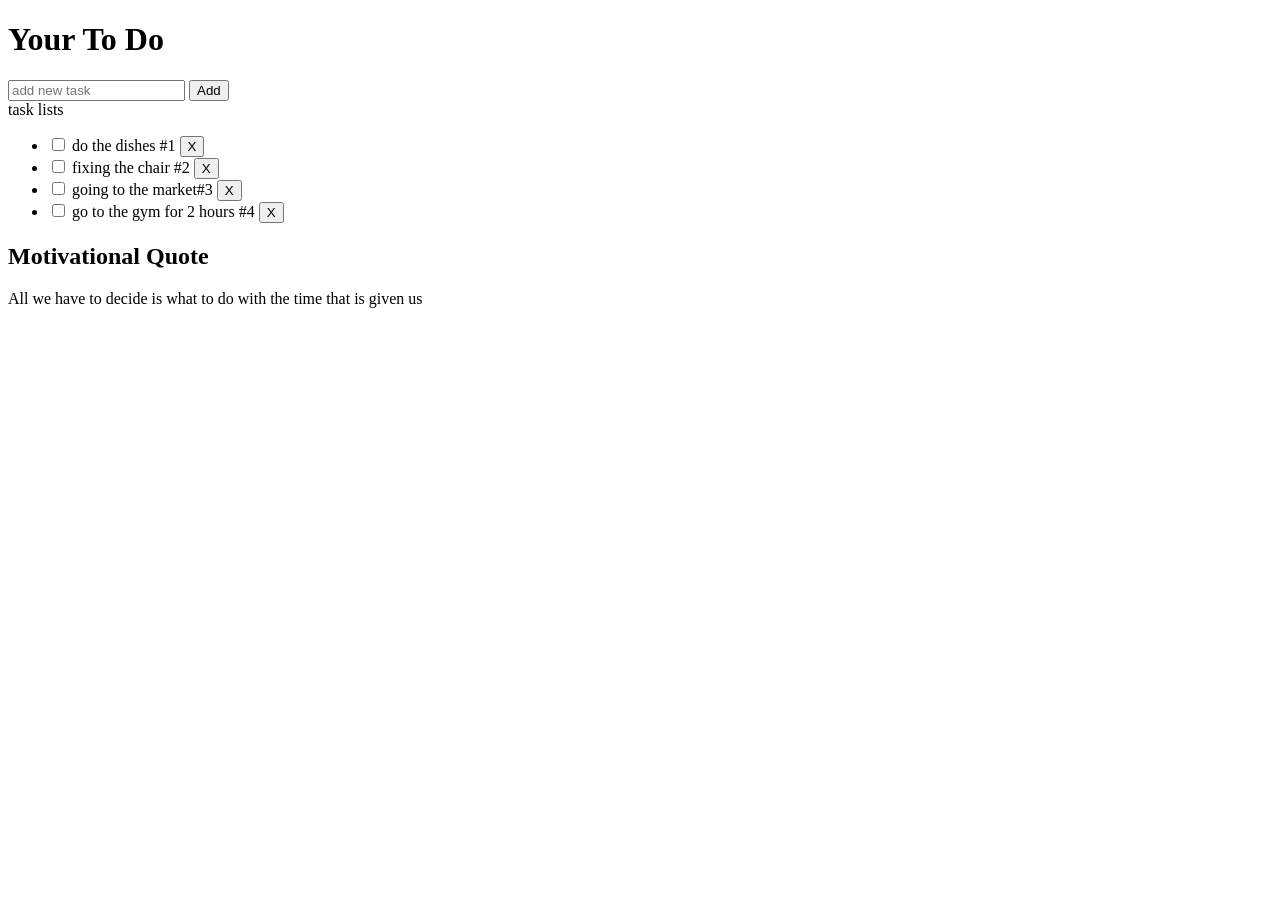
==== index.html @ dfe31a6e "the html part is doing good we will go for the css part after this" ====
<!DOCTYPE html>
<html lang="en">
<head>
    <meta charset="UTF-8">
    <meta name="viewport" content="width=device-width, initial-scale=1.0">
    <title>To-Do List</title>
    <link href="style.css" rel="stylesheet"/>
</head>
<body>
<main class="todo-card">
<h1>Your To Do</h1>
<!-- this one is for the form start -->
 <section class="add-task">
     <input 
     type="text"
     id="task-input"
     placeholder="add new task"
     aria-label="Add new task"
     >
     <button id="the-add-task-btn" type="button">Add</button>
 </section>
 task lists
  <section class="task-list">
    <ul class = "task-list">
    <li class= "T-item" data-id="1" >
        <input  type="checkbox"   class="task-check" >
        <span class="task-text">do the dishes #1</span>
        <button class="delete-btn" type="button" aria-label="Delete task">X</button>
    </li>
    <li class= "T-item" data-id="2" >
        <input  type="checkbox"   class="task-check" >
        <span class="task-text">fixing the chair #2</span>
        <button class="delete-btn" type="button" aria-label="Delete task">X</button>
    </li>
    <li class= "T-item" data-id="3" >
        <input  type="checkbox"   class="task-check" >
        <span class="task-text">going to the market#3</span>
        <button class="delete-btn" type="button" aria-label="Delete task">X</button>
    </li>
    <li class= "T-item" data-id="4" >
        <input  type="checkbox"   class="task-check" >
        <span class="task-text">go to the gym for 2 hours #4</span>
        <button class="delete-btn" type="button" aria-label="Delete task">X</button>
    </li>
    </ul>                                                            
  </section>
  <!-- the inspiration -->
   <aside class="quote-box">
    <h2>Motivational Quote</h2>
    <p id="quote">All we have to decide is what to do with the time that is given us</p>
   </aside>
</main>

</html>
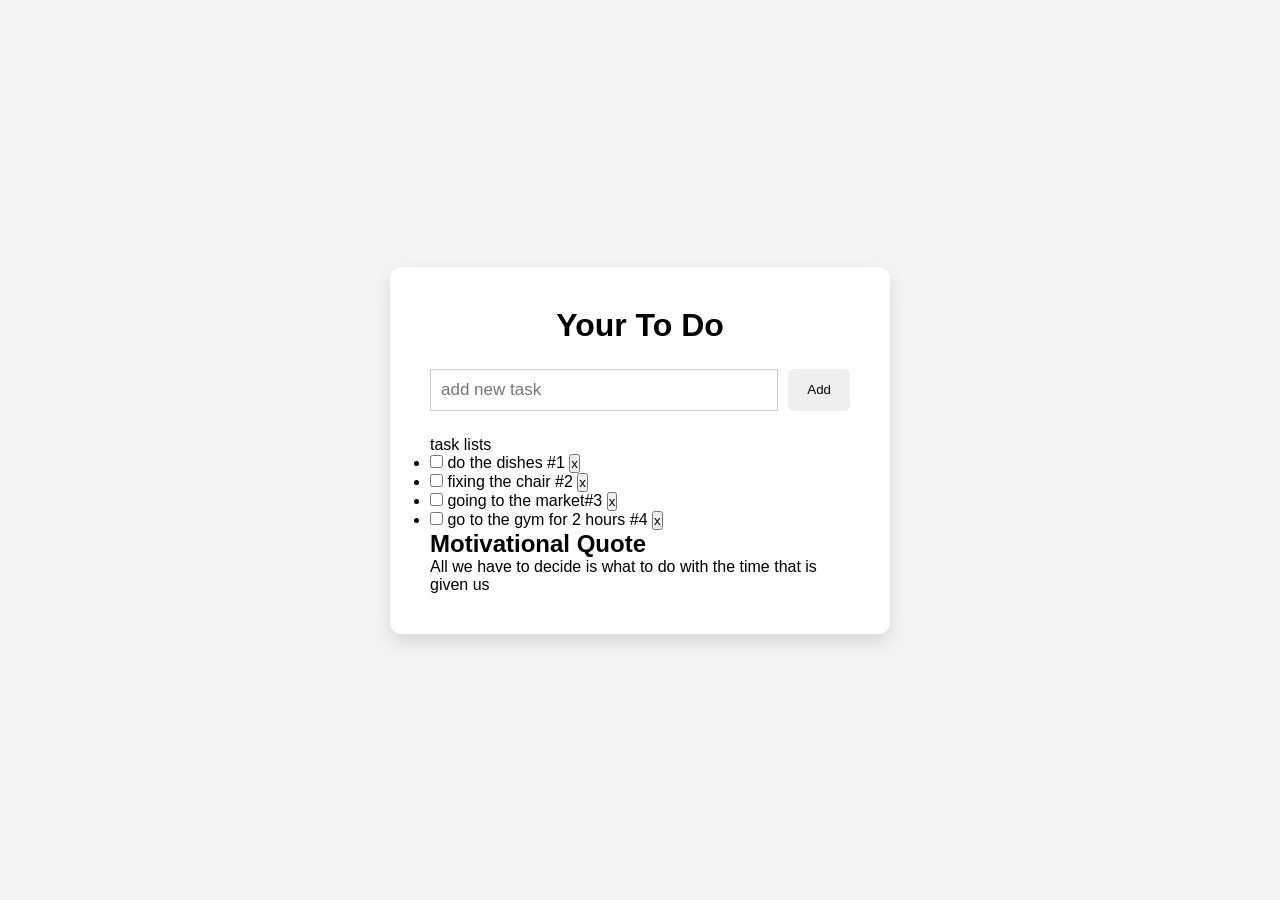
==== commit 4875a0f4: "styling the todo list" ====
--- a/index.html
+++ b/index.html
@@ -25,22 +25,22 @@
     <li class= "T-item" data-id="1" >
         <input  type="checkbox"   class="task-check" >
         <span class="task-text">do the dishes #1</span>
-        <button class="delete-btn" type="button" aria-label="Delete task">X</button>
+        <button class="delete-btn" type="button" aria-label="Delete task">x</button>
     </li>
     <li class= "T-item" data-id="2" >
         <input  type="checkbox"   class="task-check" >
         <span class="task-text">fixing the chair #2</span>
-        <button class="delete-btn" type="button" aria-label="Delete task">X</button>
+        <button class="delete-btn" type="button" aria-label="Delete task">x</button>
     </li>
     <li class= "T-item" data-id="3" >
         <input  type="checkbox"   class="task-check" >
         <span class="task-text">going to the market#3</span>
-        <button class="delete-btn" type="button" aria-label="Delete task">X</button>
+        <button class="delete-btn" type="button" aria-label="Delete task">x</button>
     </li>
     <li class= "T-item" data-id="4" >
         <input  type="checkbox"   class="task-check" >
         <span class="task-text">go to the gym for 2 hours #4</span>
-        <button class="delete-btn" type="button" aria-label="Delete task">X</button>
+        <button class="delete-btn" type="button" aria-label="Delete task">x</button>
     </li>
     </ul>                                                            
   </section>
@@ -48,7 +48,8 @@
    <aside class="quote-box">
     <h2>Motivational Quote</h2>
     <p id="quote">All we have to decide is what to do with the time that is given us</p>
-   </aside>
+   
+</aside>
 </main>
 
 </html>
--- a/style.css
+++ b/style.css
@@ -0,0 +1,60 @@
+
+* {
+    margin: 0;
+    padding: 0;
+   box-sizing:border-box;
+}
+
+
+
+body {
+    font-family: Arial, Helvetica, sans-serif;
+    background-color: #f4f4f4;
+
+    display: flex;
+    justify-content: center;
+    align-items:center;
+    min-height: 100vh;
+}
+
+/* // Main Card */
+
+
+.todo-card {
+    width:500px;
+    background-color:white;
+    padding: 2.5rem;
+    border-radius: 12px;
+    box-shadow: 0 8px 20px rgba(0, 0, 0, 0.12);
+}
+
+.todo-card h1 {
+    text-align: center;
+    margin-bottom:25px;
+}
+
+/* Input Section */
+
+.add-task {
+    display: flex;
+    gap: 10px;
+
+      margin-bottom:25px;
+    
+}
+
+.add-task input {
+   flex:1;
+   padding:10px;
+   border: 1px solid #ccc;
+   font-size: 17px;
+}
+
+.add-task button {
+padding: 10px 19px;
+border: none;
+border-radius: 6px;
+cursor: pointer;
+}
+
+
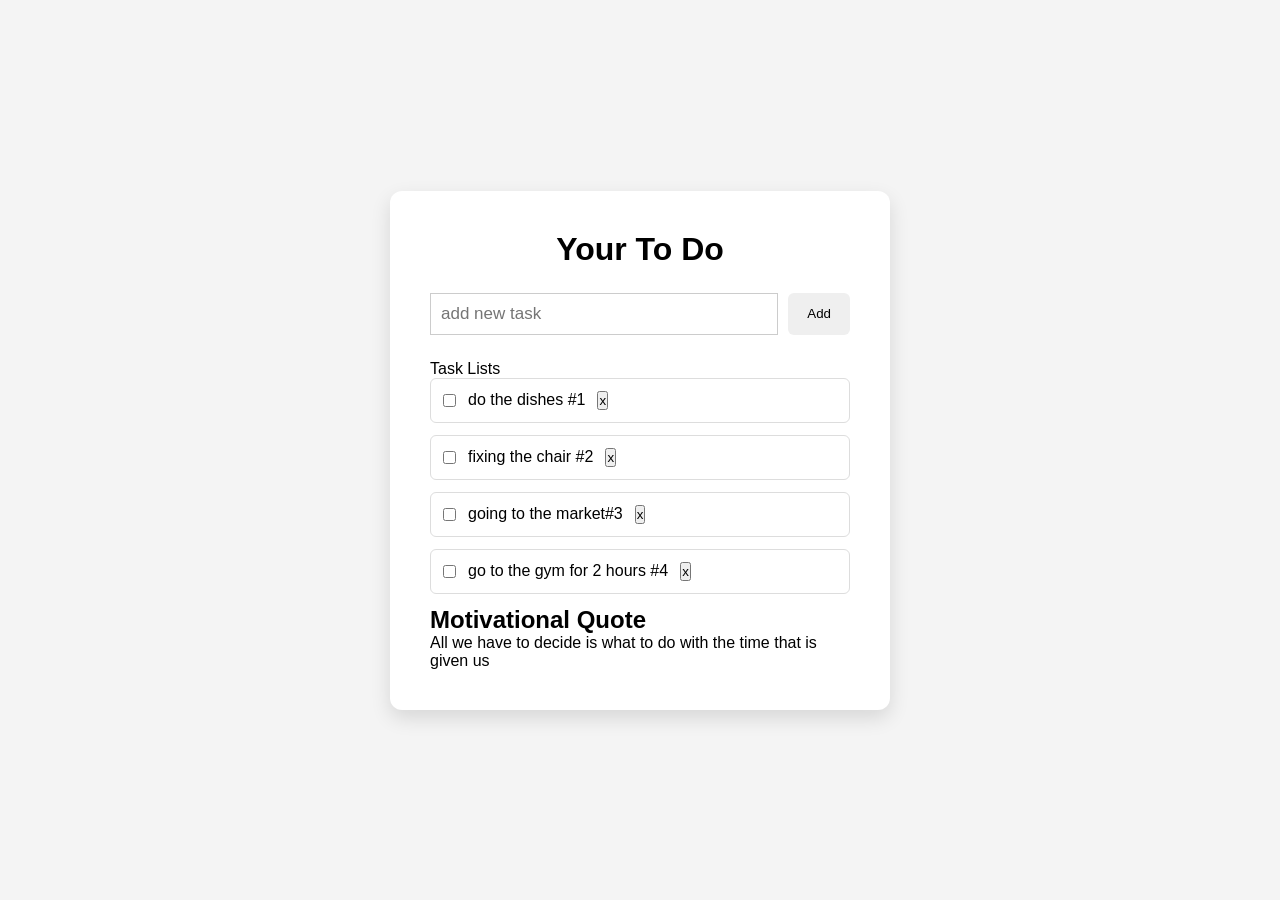
==== commit 3a36265b: "styling" ====
--- a/index.html
+++ b/index.html
@@ -19,7 +19,7 @@
      >
      <button id="the-add-task-btn" type="button">Add</button>
  </section>
- task lists
+ Task Lists
   <section class="task-list">
     <ul class = "task-list">
     <li class= "T-item" data-id="1" >
--- a/style.css
+++ b/style.css
@@ -57,4 +57,22 @@
 cursor: pointer;
 }
 
+/* ==========================
+   Task List
+========================== */
 
+.task-list {
+    list-style: none;
+}
+
+.T-item {
+    display: flex;
+    align-items: center;
+    gap: 12px;
+    padding: 12px;
+    margin-bottom: 12px;
+     
+    border: 1px solid #ddd;
+    border-radius: 6px;
+
+
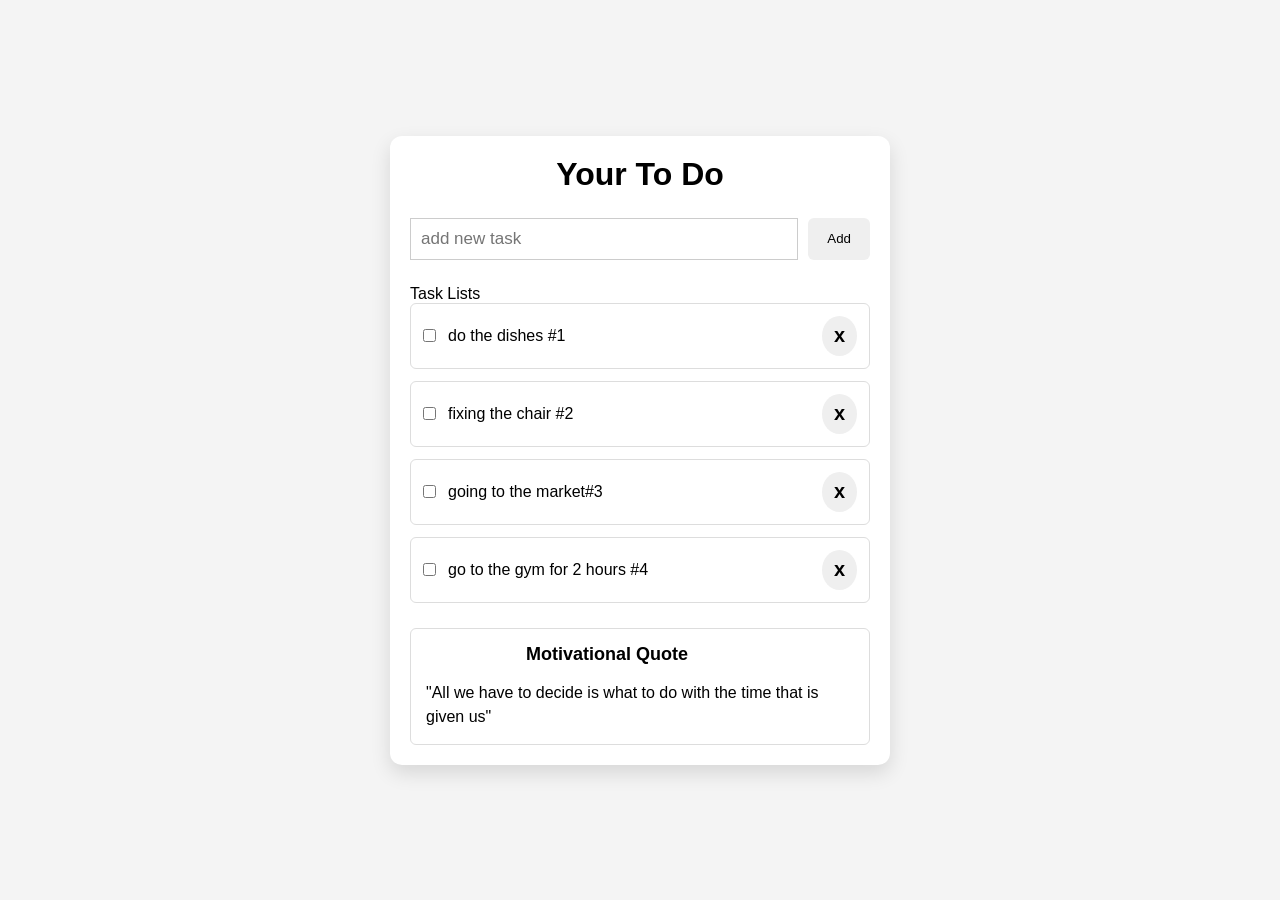
==== commit e732777a: "commiting the styling" ====
--- a/index.html
+++ b/index.html
@@ -46,8 +46,8 @@
   </section>
   <!-- the inspiration -->
    <aside class="quote-box">
-    <h2>Motivational Quote</h2>
-    <p id="quote">All we have to decide is what to do with the time that is given us</p>
+    <h2 class="quote">Motivational Quote</h2>
+    <p id="quote">"All we have to decide is what to do with the time that is given us"</p>
    
 </aside>
 </main>
--- a/style.css
+++ b/style.css
@@ -23,7 +23,7 @@
 .todo-card {
     width:500px;
     background-color:white;
-    padding: 2.5rem;
+    padding: 20px;
     border-radius: 12px;
     box-shadow: 0 8px 20px rgba(0, 0, 0, 0.12);
 }
@@ -75,4 +75,45 @@
     border: 1px solid #ddd;
     border-radius: 6px;
 
+}
 
+.task-text {
+    flex: 1;
+}
+
+/* Delete Button */
+
+.delete-btn {
+    width: 35px;
+    height: 40px;
+    font-size: 20px;
+    
+    font-weight: bold;
+    border: none;
+    border-radius: 50%;
+    cursor: pointer;
+}
+
+/* ==========================
+   Quote Box
+========================== */
+
+.quote-box {
+    margin-top:25px;
+    padding: 15px;
+    border:1px solid #ddd;
+    border-radius: 6px;
+}
+.quote{
+    margin-left: 100px;
+}
+
+.quote-box h2 {
+    font-size: 18px;
+    margin-bottom: 16px;
+
+}
+
+.quote-box p {
+    line-height: 1.5;
+}
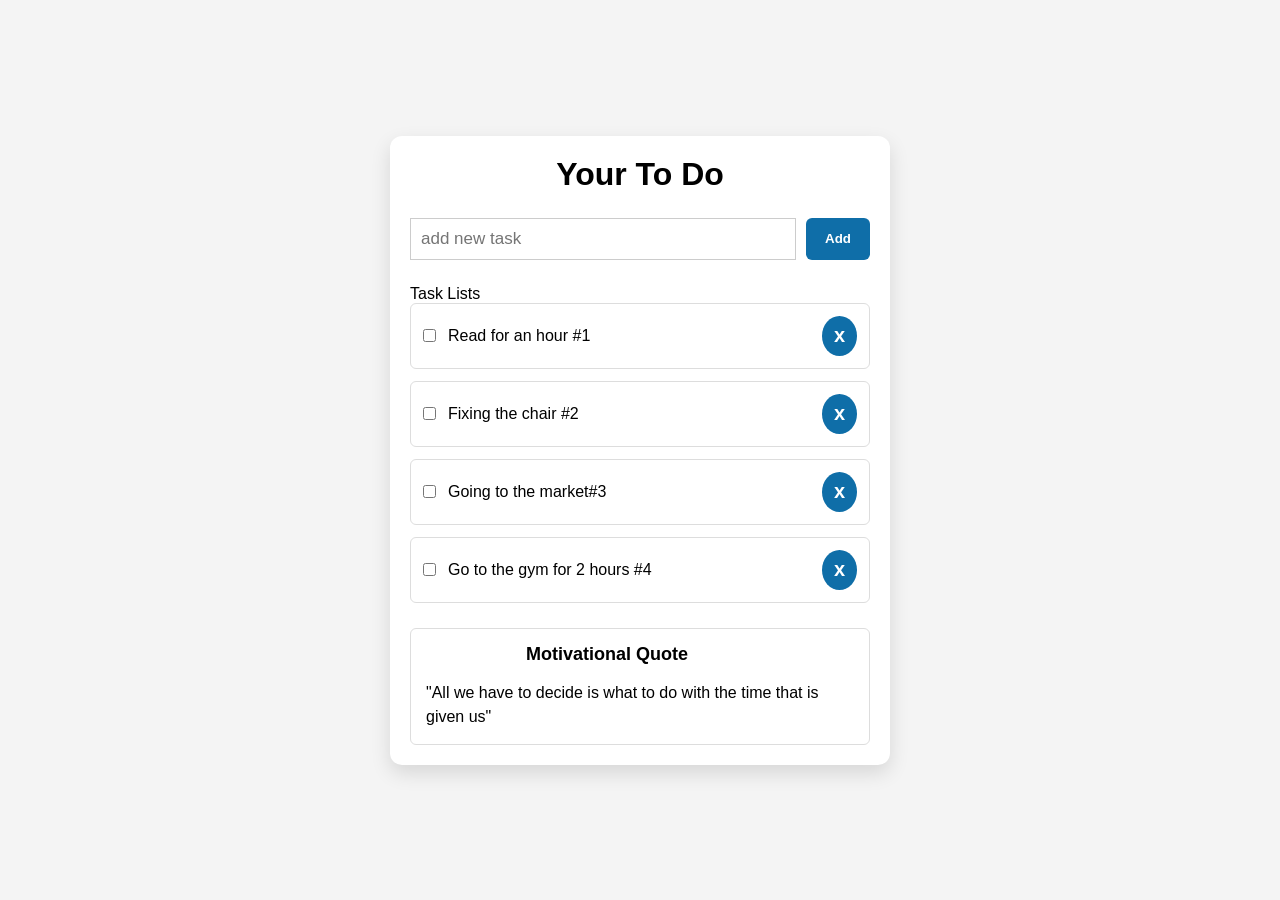
==== commit d28b6a4a: "adding some feature" ====
--- a/index.html
+++ b/index.html
@@ -24,22 +24,22 @@
     <ul class = "task-list">
     <li class= "T-item" data-id="1" >
         <input  type="checkbox"   class="task-check" >
-        <span class="task-text">do the dishes #1</span>
+        <span class="task-text">Read for an hour #1</span>
         <button class="delete-btn" type="button" aria-label="Delete task">x</button>
     </li>
     <li class= "T-item" data-id="2" >
         <input  type="checkbox"   class="task-check" >
-        <span class="task-text">fixing the chair #2</span>
+        <span class="task-text">Fixing the chair #2</span>
         <button class="delete-btn" type="button" aria-label="Delete task">x</button>
     </li>
     <li class= "T-item" data-id="3" >
         <input  type="checkbox"   class="task-check" >
-        <span class="task-text">going to the market#3</span>
+        <span class="task-text">Going to the market#3</span>
         <button class="delete-btn" type="button" aria-label="Delete task">x</button>
     </li>
     <li class= "T-item" data-id="4" >
         <input  type="checkbox"   class="task-check" >
-        <span class="task-text">go to the gym for 2 hours #4</span>
+        <span class="task-text">Go to the gym for 2 hours #4</span>
         <button class="delete-btn" type="button" aria-label="Delete task">x</button>
     </li>
     </ul>                                                            
--- a/style.css
+++ b/style.css
@@ -4,7 +4,6 @@
     padding: 0;
    box-sizing:border-box;
 }
-
 
 
 body {
@@ -14,10 +13,9 @@
     display: flex;
     justify-content: center;
     align-items:center;
-    min-height: 100vh;
+    min-height: 100dvh;
 }
 
-/* // Main Card */
 
 
 .todo-card {
@@ -32,34 +30,36 @@
     text-align: center;
     margin-bottom:25px;
 }
-
-/* Input Section */
-
 .add-task {
     display: flex;
     gap: 10px;
-
-      margin-bottom:25px;
+    margin-bottom:25px;
     
 }
 
 .add-task input {
-   flex:1;
-   padding:10px;
-   border: 1px solid #ccc;
-   font-size: 17px;
+flex:1;
+padding:10px;
+ border: 1px solid #ccc;
+font-size: 17px;
 }
 
 .add-task button {
 padding: 10px 19px;
 border: none;
+color: #fff;
+font-weight: bold;
+background-color: rgb(15, 110, 168);
 border-radius: 6px;
 cursor: pointer;
 }
-
-/* ==========================
-   Task List
-========================== */
+.add-task button:hover{
+    background-color: aqua;
+    color: whitesmoke;
+}
+.add-task button:hover{
+    clip-path: peel(z);
+}
 
 .task-list {
     list-style: none;
@@ -88,6 +88,8 @@
     height: 40px;
     font-size: 20px;
     
+    background-color:rgb(15, 110, 168);
+    color: #fff;
     font-weight: bold;
     border: none;
     border-radius: 50%;
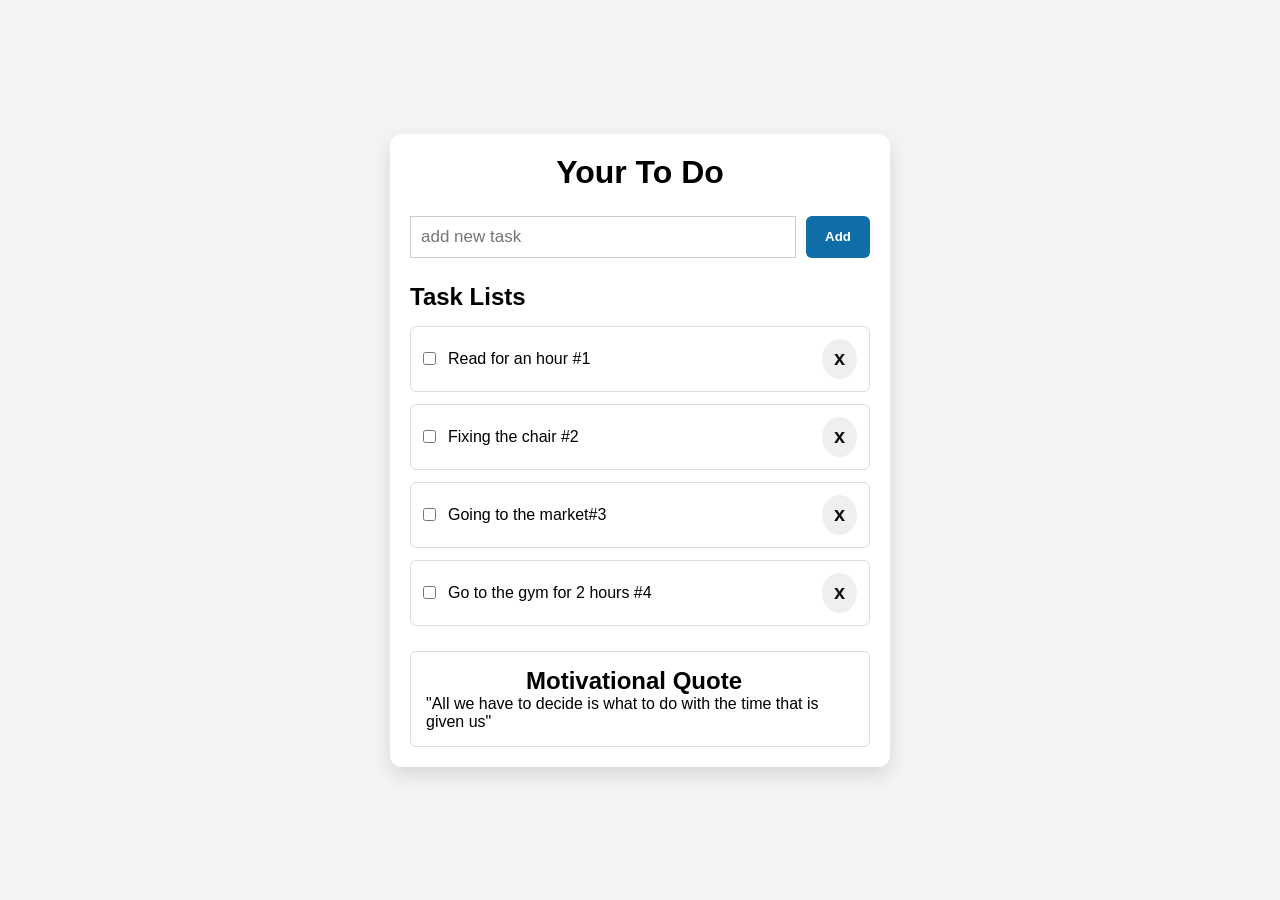
==== commit c8c43171: "starting the js which is the btn" ====
--- a/index.html
+++ b/index.html
@@ -19,9 +19,9 @@
      >
      <button id="the-add-task-btn" type="button">Add</button>
  </section>
- Task Lists
-  <section class="task-list">
-    <ul class = "task-list">
+  <section class="task-list-wrapper">
+    <h2>Task Lists</h2>
+    <ul class="task-list">
     <li class= "T-item" data-id="1" >
         <input  type="checkbox"   class="task-check" >
         <span class="task-text">Read for an hour #1</span>
@@ -51,5 +51,6 @@
    
 </aside>
 </main>
-
+<script src="script.js"></script>
+</body>
 </html>
--- a/style.css
+++ b/style.css
@@ -1,4 +1,3 @@
-
 * {
     margin: 0;
     padding: 0;
@@ -54,11 +53,12 @@
 cursor: pointer;
 }
 .add-task button:hover{
-    background-color: aqua;
+    background-color: rgb(0, 189, 252);
     color: whitesmoke;
 }
-.add-task button:hover{
-    clip-path: peel(z);
+
+.task-list-wrapper h2 {
+    margin-bottom: 15px;
 }
 
 .task-list {
@@ -71,7 +71,6 @@
     gap: 12px;
     padding: 12px;
     margin-bottom: 12px;
-     
     border: 1px solid #ddd;
     border-radius: 6px;
 
@@ -87,9 +86,7 @@
     width: 35px;
     height: 40px;
     font-size: 20px;
-    
-    background-color:rgb(15, 110, 168);
-    color: #fff;
+    color: #111;
     font-weight: bold;
     border: none;
     border-radius: 50%;
@@ -110,12 +107,4 @@
     margin-left: 100px;
 }
 
-.quote-box h2 {
-    font-size: 18px;
-    margin-bottom: 16px;
-
-}
-
-.quote-box p {
-    line-height: 1.5;
-}
+.quote-box h2 {
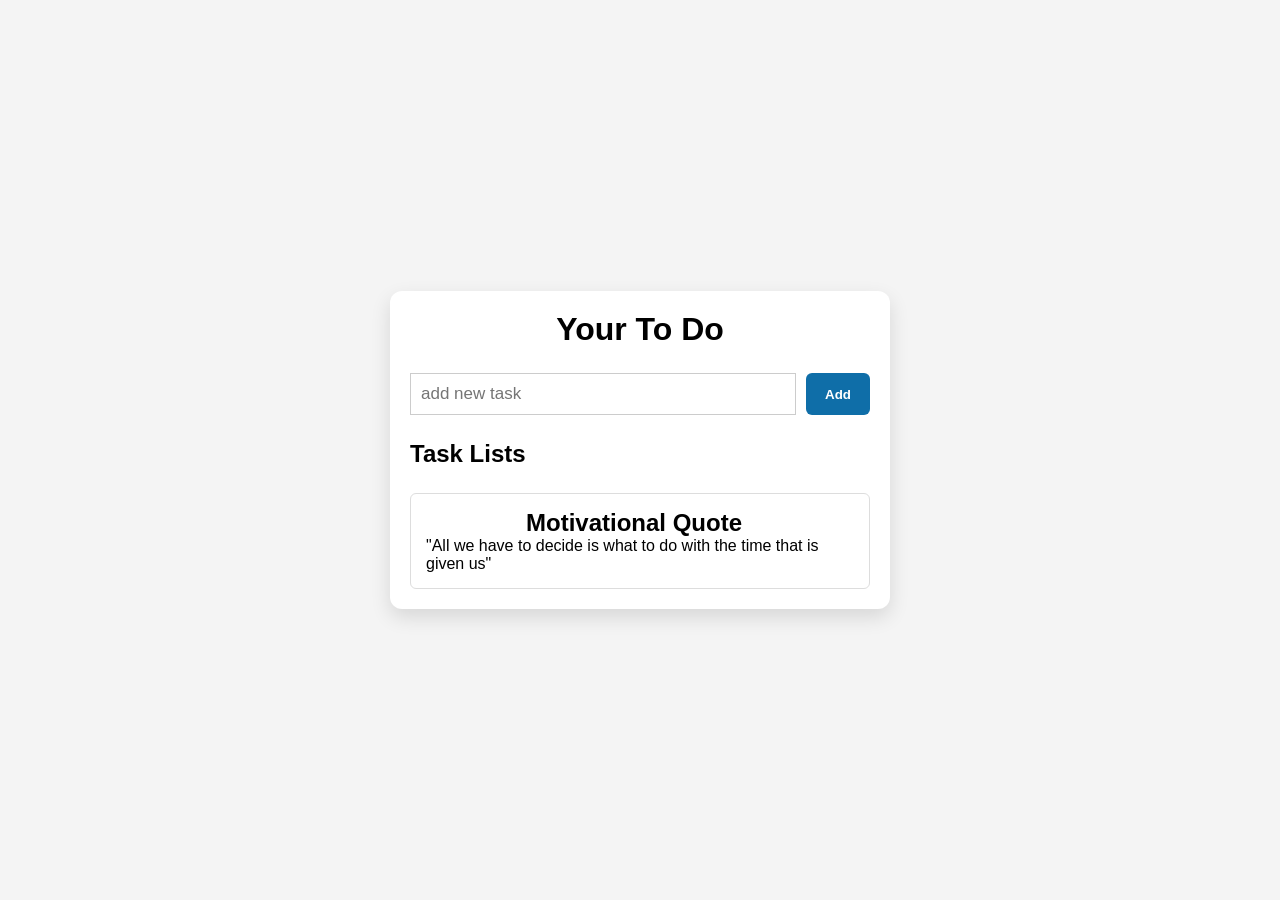
==== commit fb1891be: "Cleared hardcoded tasks from HTML to render dynamically using JS and localStorage." ====
--- a/index.html
+++ b/index.html
@@ -22,26 +22,6 @@
   <section class="task-list-wrapper">
     <h2>Task Lists</h2>
     <ul class="task-list">
-    <li class= "T-item" data-id="1" >
-        <input  type="checkbox"   class="task-check" >
-        <span class="task-text">Read for an hour #1</span>
-        <button class="delete-btn" type="button" aria-label="Delete task">x</button>
-    </li>
-    <li class= "T-item" data-id="2" >
-        <input  type="checkbox"   class="task-check" >
-        <span class="task-text">Fixing the chair #2</span>
-        <button class="delete-btn" type="button" aria-label="Delete task">x</button>
-    </li>
-    <li class= "T-item" data-id="3" >
-        <input  type="checkbox"   class="task-check" >
-        <span class="task-text">Going to the market#3</span>
-        <button class="delete-btn" type="button" aria-label="Delete task">x</button>
-    </li>
-    <li class= "T-item" data-id="4" >
-        <input  type="checkbox"   class="task-check" >
-        <span class="task-text">Go to the gym for 2 hours #4</span>
-        <button class="delete-btn" type="button" aria-label="Delete task">x</button>
-    </li>
     </ul>                                                            
   </section>
   <!-- the inspiration -->
--- a/style.css
+++ b/style.css
@@ -14,7 +14,10 @@
     align-items:center;
     min-height: 100dvh;
 }
-
+.completed {
+    text-decoration: line-through;
+    opacity: 0.6;
+}
 
 
 .todo-card {
@@ -92,6 +95,10 @@
     border-radius: 50%;
     cursor: pointer;
 }
+.delete-btn:hover{
+    background-color: rgb(0, 189, 252);
+    color: whitesmoke;
+}
 
 /* ==========================
    Quote Box
@@ -107,4 +114,3 @@
     margin-left: 100px;
 }
 
-.quote-box h2 {
